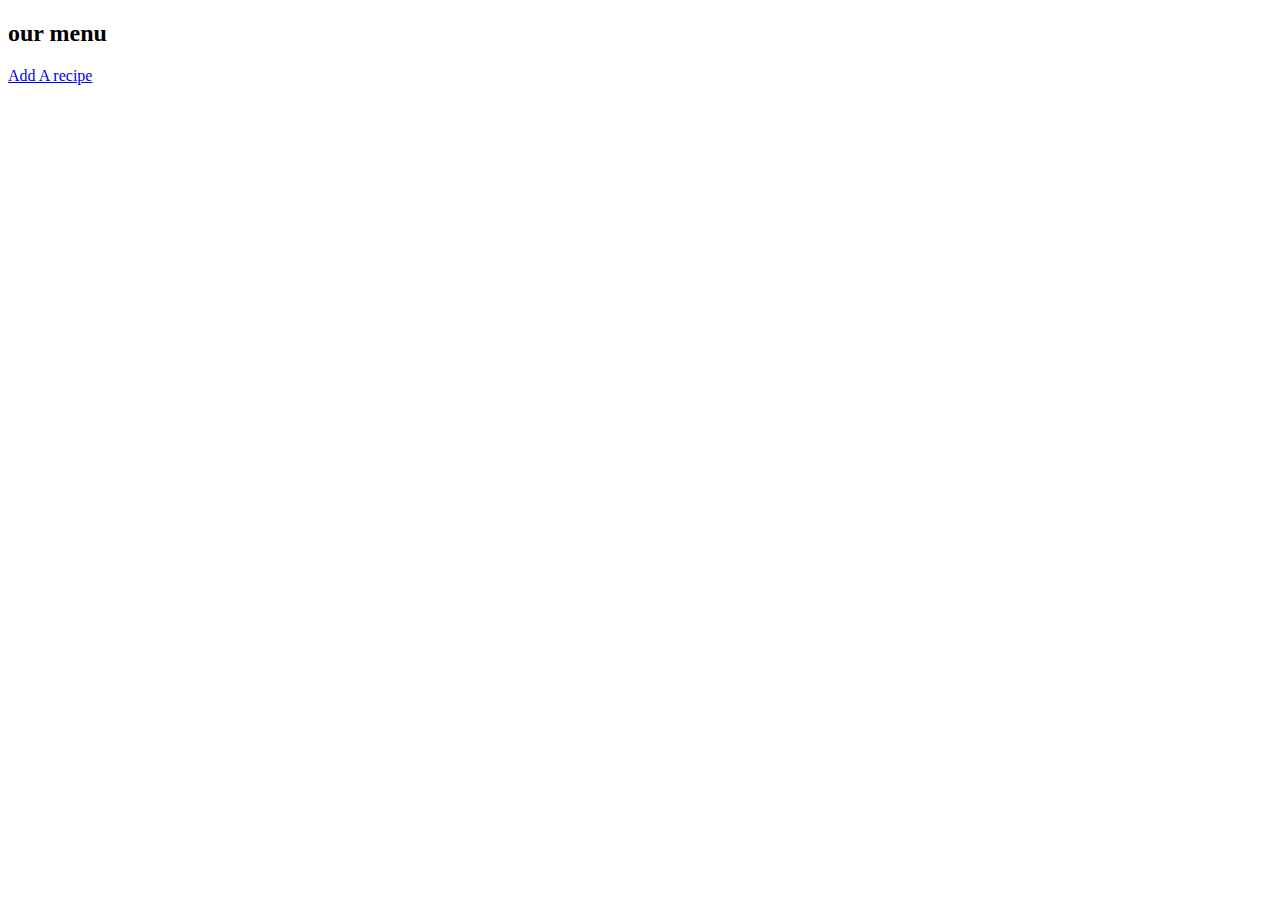
==== index.html @ 9ba870a8 "added recipe menu container" ====
<!DOCTYPE html>
<html lang="en">
  <head>
    <meta charset="UTF-8" />
    <meta http-equiv="X-UA-Compatible" content="IE=edge" />
    <meta name="viewport" content="width=device-width, initial-scale=1.0" />
    <link rel="stylesheet" href="./style.css" />
    <link href="https://maxcdn.bootstrapcdn.com/font-awesome/4.7.0/css/font-awesome.min.css" rel="stylesheet"/>

  </head>
  <body>
    <section class="menu">
        <!-- title -->
        <div class="title">
          <h2>our menu</h2>
          <!-- filter-button -->
          <div class="btn-container">
            
          </div>
          <div class="underline"></div>
        </div>
        <div class="section-center">
        </div>
        <div class="Add-recipe">
          <a href="Recipe.html"> Add A recipe</a>
        </div>
        

        </section>
       
    
    <script src="userAddedRecipes.js"></script>

  </body>
</html>
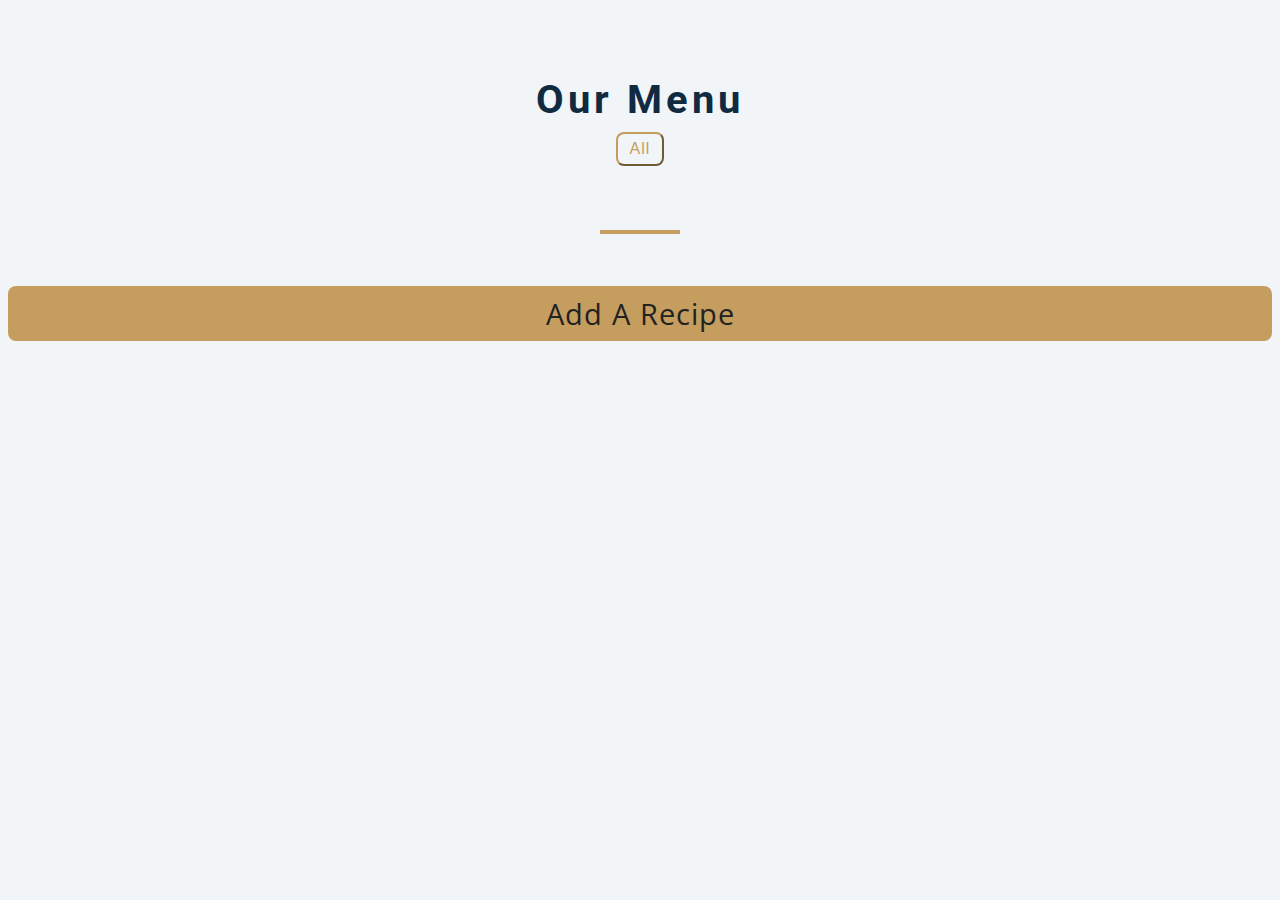
==== commit da694747: "Update index.html" ====
--- a/index.html
+++ b/index.html
@@ -22,7 +22,7 @@
         <div class="section-center">
         </div>
         <div class="Add-recipe">
-          <a href="Recipe.html"> Add A recipe</a>
+          <a href="./Recipe.html"> Add A recipe</a>
         </div>
         
 
@@ -32,4 +32,4 @@
     <script src="userAddedRecipes.js"></script>
 
   </body>
-</html> +</html> 
--- a/style.css
+++ b/style.css
@@ -0,0 +1,349 @@
+/*
+=============== 
+Fonts
+===============
+*/
+@import url("https://fonts.googleapis.com/css?family=Open+Sans|Roboto:400,700&display=swap");
+
+/*
+=============== 
+Variables
+===============
+*/
+
+:root {
+  /* dark shades of primary color*/
+  --clr-primary-1: hsl(205, 86%, 17%);
+  --clr-primary-2: hsl(205, 77%, 27%);
+  --clr-primary-3: hsl(205, 72%, 37%);
+  --clr-primary-4: hsl(205, 63%, 48%);
+  /* primary/main color */
+  --clr-primary-5: #49a6e9;
+  /* lighter shades of primary color */
+  --clr-primary-6: hsl(205, 89%, 70%);
+  --clr-primary-7: hsl(205, 90%, 76%);
+  --clr-primary-8: hsl(205, 86%, 81%);
+  --clr-primary-9: hsl(205, 90%, 88%);
+  --clr-primary-10: hsl(205, 100%, 96%);
+  /* darkest grey - used for headings */
+  --clr-grey-1: hsl(209, 61%, 16%);
+  --clr-grey-2: hsl(211, 39%, 23%);
+  --clr-grey-3: hsl(209, 34%, 30%);
+  --clr-grey-4: hsl(209, 28%, 39%);
+  /* grey used for paragraphs */
+  --clr-grey-5: hsl(210, 22%, 49%);
+  --clr-grey-6: hsl(209, 23%, 60%);
+  --clr-grey-7: hsl(211, 27%, 70%);
+  --clr-grey-8: hsl(210, 31%, 80%);
+  --clr-grey-9: hsl(212, 33%, 89%);
+  --clr-grey-10: hsl(210, 36%, 96%);
+  --clr-white: #fff;
+  --clr-red-dark: hsl(360, 67%, 44%);
+  --clr-red-light: hsl(360, 71%, 66%);
+  --clr-green-dark: hsl(125, 67%, 44%);
+  --clr-green-light: hsl(125, 71%, 66%);
+  --clr-gold: #c59d5f;
+  --clr-black: #222;
+  --ff-primary: "Roboto", sans-serif;
+  --ff-secondary: "Open Sans", sans-serif;
+  --transition: all 0.3s linear;
+  --spacing: 0.25rem;
+  --radius: 0.5rem;
+  --light-shadow: 0 5px 15px rgba(0, 0, 0, 0.1);
+  --dark-shadow: 0 5px 15px rgba(0, 0, 0, 0.2);
+  --max-width: 1170px;
+  --fixed-width: 620px;
+}
+/*
+=============== 
+Global Styles
+===============
+*/
+
+*,
+::after,
+::before {
+  margin: 0;
+  padding: 0;
+  box-sizing: border-box;
+}
+body {
+  font-family: var(--ff-secondary);
+  background: var(--clr-grey-10);
+  color: var(--clr-grey-1);
+  line-height: 1.5;
+  font-size: 0.875rem;
+}
+ul {
+  list-style-type: none;
+}
+a {
+  text-decoration: none;
+}
+img:not(.logo) {
+  width: 100%;
+}
+img {
+  display: block;
+}
+
+h1,
+h2,
+h3,
+h4 {
+  letter-spacing: var(--spacing);
+  text-transform: capitalize;
+  line-height: 1.25;
+  margin-bottom: 0.75rem;
+  font-family: var(--ff-primary);
+}
+h1 {
+  font-size: 3rem;
+}
+h2 {
+  font-size: 2rem;
+}
+h3 {
+  font-size: 1.25rem;
+}
+h4 {
+  font-size: 0.875rem;
+}
+p {
+  margin-bottom: 1.25rem;
+  color: var(--clr-grey-5);
+}
+.Add-recipe {
+padding-bottom: 50px;
+}
+@media screen and (min-width: 800px) {
+  h1 {
+    font-size: 4rem;
+  }
+  h2 {
+    font-size: 2.5rem;
+  }
+  h3 {
+    font-size: 1.75rem;
+  }
+  h4 {
+    font-size: 1rem;
+  }
+  body {
+    font-size: 1rem;
+  }
+  h1,
+  h2,
+  h3,
+  h4 {
+    line-height: 1;
+  }
+}
+/*  global classes */
+
+.btn {
+  text-transform: uppercase;
+  background: transparent;
+  color: var(--clr-black);
+  padding: 0.375rem 0.75rem;
+  letter-spacing: var(--spacing);
+  display: inline-block;
+  transition: var(--transition);
+  font-size: 0.875rem;
+  border: 2px solid var(--clr-black);
+  cursor: pointer;
+  box-shadow: 0 1px 3px rgba(0, 0, 0, 0.2);
+  border-radius: var(--radius);
+}
+.btn:hover {
+  color: var(--clr-white);
+  background: var(--clr-black);
+}
+/* section */
+.section {
+  padding: 5rem 0;
+}
+
+main {
+  min-height: 100vh;
+  display: grid;
+  place-items: center;
+}
+/*
+=============== 
+Menu
+===============
+*/
+
+.menu {
+  padding: 5rem 0;
+}
+.title {
+  text-align: center;
+  margin-bottom: 2rem;
+}
+.underline {
+  width: 5rem;
+  height: 0.25rem;
+  background: var(--clr-gold);
+  margin-left: auto;
+  margin-right: auto;
+}
+.btn-container {
+  margin-bottom: 4rem;
+  display: flex;
+  justify-content: center;
+}
+.filter-btn {
+  background: transparent;
+  border-color: var(--clr-gold);
+  font-size: 1rem;
+  text-transform: capitalize;
+  margin: 0 0.5rem;
+  letter-spacing: 1px;
+  border-radius: var(--radius);
+  padding: 0.375rem 0.75rem;
+  color: var(--clr-gold);
+  cursor: pointer;
+  transition: var(--transition);
+}
+.filter-btn:hover {
+  background: var(--clr-gold);
+  color: var(--clr-white);
+}
+.section-center {
+  width: 90vw;
+  margin: 0 auto;
+  max-width: 1170px;
+  display: grid;
+  gap: 3rem 2rem;
+  justify-items: center;
+  margin: 20px;
+}
+.menu-item {
+  display: grid;
+  gap: 1rem 2rem;
+  max-width: 25rem;
+}
+.photo {
+  object-fit: cover;
+  height: 200px;
+  border: 0.25rem solid var(--clr-gold);
+  border-radius: var(--radius);
+}
+.item-info header {
+  display: flex;
+  justify-content: space-between;
+  border-bottom: 0.5px dotted var(--clr-grey-5);
+}
+.item-info h4 {
+  margin-bottom: 0.5rem;
+}
+.price {
+  color: var(--clr-gold);
+}
+.item-text {
+  margin-bottom: 0;
+  padding-top: 1rem;
+}
+.Add-recipe {
+  align-self: center;
+  display: flex;
+  justify-content: center;
+  background: transparent;
+  background-color: var(--clr-gold);
+ 
+  font-size: 1.8rem;
+  text-transform: capitalize;
+  margin: 0 0.5rem;
+  letter-spacing: 1px;
+  border-radius: var(--radius);
+  padding: 0.375rem 0.75rem;
+  cursor: pointer;
+  transition: var(--transition);
+}
+a{
+  text-decoration: none;
+  color: var(--clr-black);
+}
+nav {
+  background-color: var(--clr-black);
+  text-align: center;
+  top: 0;
+  color: var(--clr-white);
+  width: 100%;
+  padding: 20px;
+  left: 0;
+  }
+  .container{
+    display: flex;
+    align-items: center;
+    flex-direction: column;
+    margin: 100px 5%;
+    justify-content: space-evenly;
+    gap: 1rem;
+  }
+  input[type="text"],
+  input[type="file"],
+  input[type="number"],
+  select,
+  textarea {
+    padding: 10px;
+    margin-bottom: 10px;
+    border-radius: 5px;
+    border: 1px solid var(--clr-gold);
+    width: 100%;
+    box-sizing: border-box;
+  }
+   
+  /* Style for the label acting as a visual placeholder for the file input */
+  .file-label {
+    padding: 10px;
+    margin-bottom: 10px;
+    border-radius: 5px;
+    border: 1px solid var(--clr-gold);
+    width: 100%;
+    box-sizing: border-box;
+    display: inline-block;
+    cursor: pointer;
+  }
+  .add-Button {
+    background-color: var(--clr-gold);
+    color: var(--clr-black);
+    padding: 10px 20px;
+    border: none;
+    border-radius: 5px;
+    cursor: pointer;
+    font-size: 1rem;
+    transition: background-color 0.3s ease;
+  }
+  
+  .add-Button:hover {
+    background-color: var(--clr-gold-light); 
+  }
+  
+  .add-Button i {
+    margin-right: 5px;
+    font-size: 1.6rem;
+
+  }
+  
+@media screen and (min-width: 768px) {
+  .menu-item {
+    grid-template-columns: 225px 1fr;
+    gap: 0 1.25rem;
+    max-width: 40rem;
+  }
+  .photo {
+    height: 175px;
+  }
+}
+@media screen and (min-width: 1200px) {
+  .section-center {
+    width: 95vw;
+    grid-template-columns: 1fr 1fr;
+  }
+  .photo {
+    height: 150px;
+  }
+}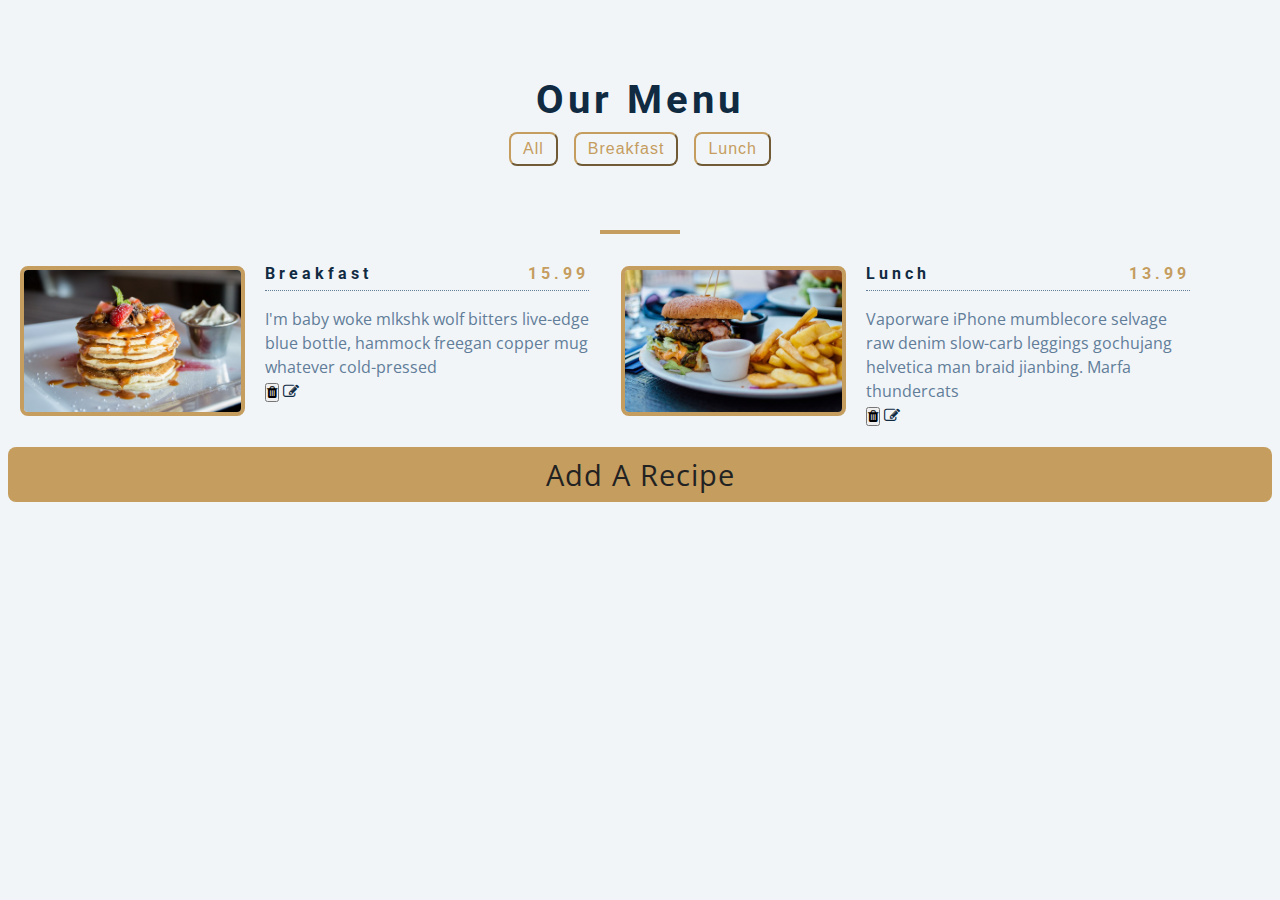
==== commit 2d1cb59d: "add two statistic recipies" ====
--- a/index.html
+++ b/index.html
@@ -22,7 +22,7 @@
         <div class="section-center">
         </div>
         <div class="Add-recipe">
-          <a href="./Recipe.html"> Add A recipe</a>
+          <a href="recipe.html"> Add A recipe</a>
         </div>
         
 
@@ -32,4 +32,4 @@
     <script src="userAddedRecipes.js"></script>
 
   </body>
-</html> 
+</html> 